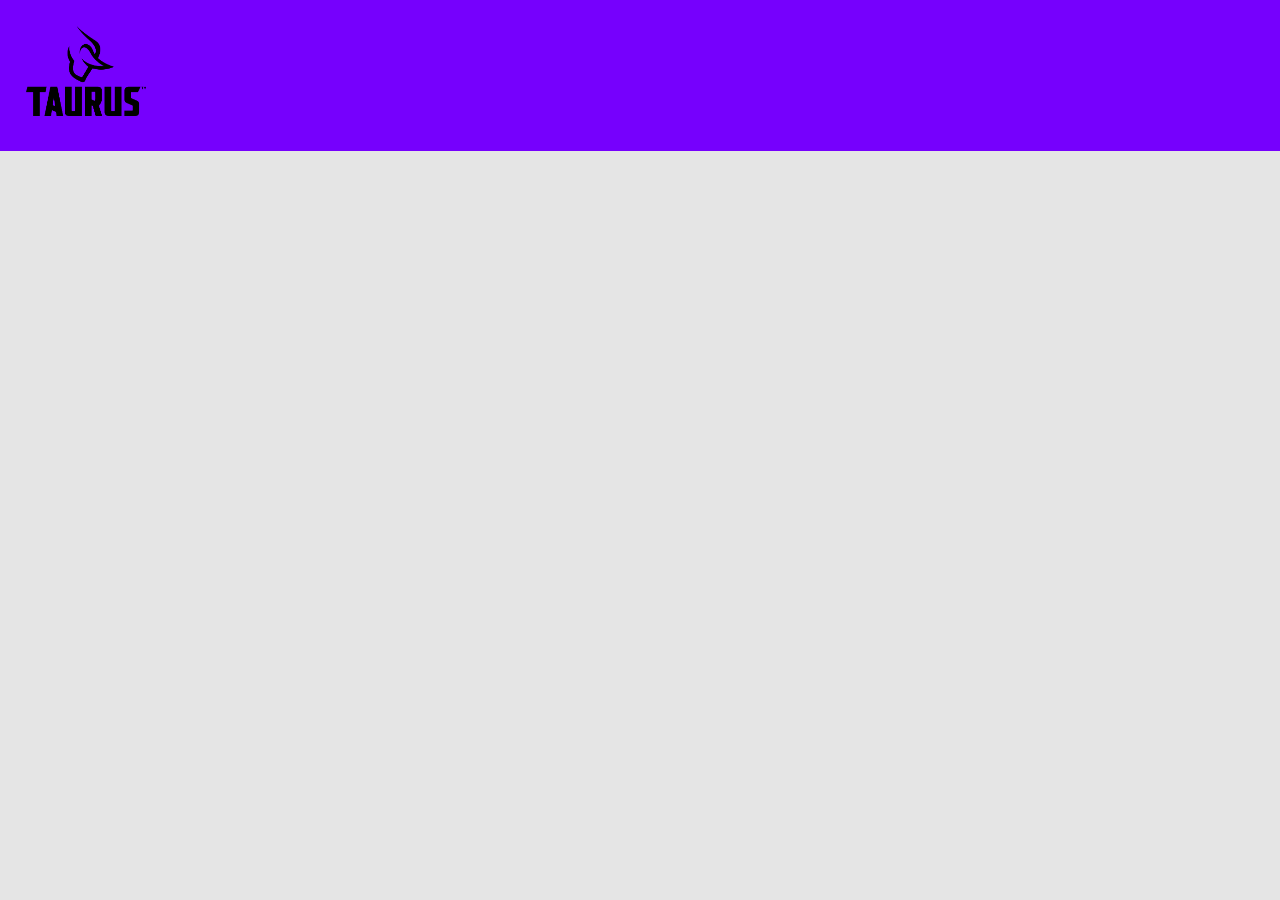
==== index.html @ e04e8f3f "Inicio" ====
<!DOCTYPE html>
<html>

<head>
    <link rel="stylesheet" type="text/css" href="styles.css">
    <meta charset="UTF-8">
    <link rel="shortcut icon" href="Img/logo-taurus-versao-vertical.png" type="image/x-icon" />
    <title>Taurus Armas</title>
</head>
<body>
    <header>
        <div class="topo">

            <div>
                <img src="Img/logo-taurus-versao-vertical.png""
                    alt=" Logo" height=90px width=120px>
            </div>

        </div>
    </header>
</body>

</html>
---- styles.css ----
div.topo {
	background-color: #7600fd;
	border: none;
	height: 100px;
	width: 100%;
}

div.topo {
	margin: none;
	padding: 2%;
}

header {
	position: fixed;
	top: 0;
	width: 100%;
}

div.lore {
	max-width: 50%;
	height: 2000px;
}

body {
	background-color: #e5e5e5;
	color: #25282b;
	margin: 0;
	font-family: 'Montserrat', sans-serif;
}
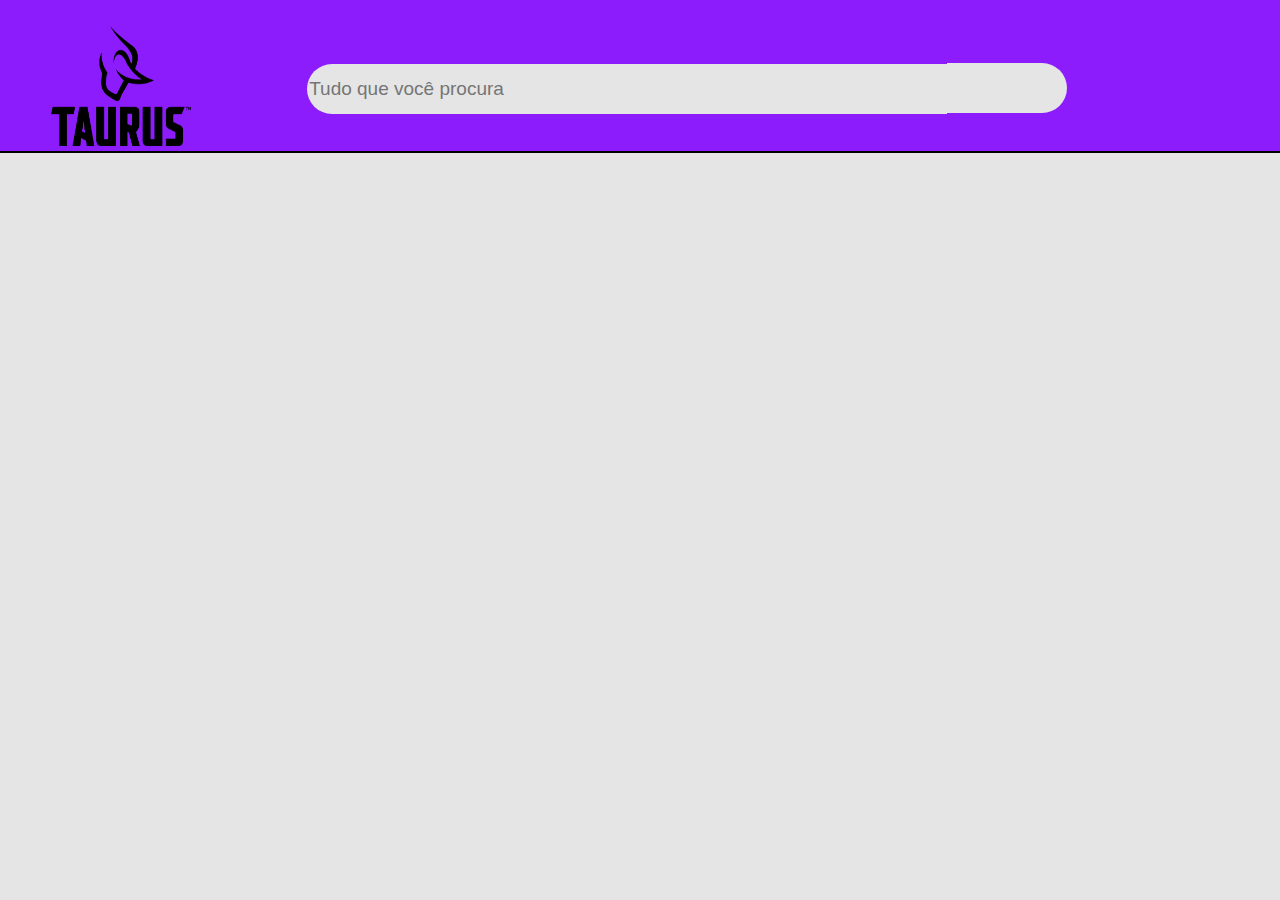
==== commit 63d7ec70: "Atualizacao1.0" ====
--- a/index.html
+++ b/index.html
@@ -7,17 +7,23 @@
     <link rel="shortcut icon" href="Img/logo-taurus-versao-vertical.png" type="image/x-icon" />
     <title>Taurus Armas</title>
 </head>
+
 <body>
     <header>
         <div class="topo">
-
-            <div>
-                <img src="Img/logo-taurus-versao-vertical.png""
-                    alt=" Logo" height=90px width=120px>
+            <div class="logo">
+                <img src="Img/logo-taurus-versao-vertical.png" alt=" Logo" height=120px width=140px>
             </div>
-
+            <div class="pesquisa">
+                <input type="search" name="barra" class="busca" placeholder="Tudo que você procura">
+            </div>
+            <div class="lupa">
+                <a id="lupinha" title="pesquisa"></a>
+            </div>
         </div>
     </header>
+    <div class="linhaH"></div>
+
 </body>
 
 </html>--- a/styles.css
+++ b/styles.css
@@ -1,24 +1,36 @@
 div.topo {
-	background-color: #7600fd;
+	background-color: #8000ffe0;
 	border: none;
 	height: 100px;
 	width: 100%;
-}
-
-div.topo {
 	margin: none;
 	padding: 2%;
 }
 
+div.pesquisa {
+	height: 1%;
+	width: 50%;
+	padding-left: 2%;
+	background-color: none;
+	position: relative;
+	float: left;
+	margin-left: 8%;
+}
+
+.linhaH {
+	border-bottom: 2px solid black;
+	padding: 0%;
+}
+
+input.busca {
+	width: 100%;
+	height: 40px;
+	margin-top: 40px;
+}
+
 header {
-	position: fixed;
 	top: 0;
 	width: 100%;
-}
-
-div.lore {
-	max-width: 50%;
-	height: 2000px;
 }
 
 body {
@@ -26,4 +38,48 @@
 	color: #25282b;
 	margin: 0;
 	font-family: 'Montserrat', sans-serif;
+}
+
+input.busca {
+	background-color: #e5e5e5;
+	border: none;
+	height: 50px;
+	font-size: 19px;
+	margin-top: 6%;
+	border-top-left-radius: 30px;
+	border-bottom-left-radius: 30px;
+}
+
+div.icon {
+	width: 120px;
+	height: 70px;
+	background-color: none;
+	float: left;
+}
+
+div.logo {
+	height: 10%;
+	width: 10%;
+	padding-left: 2%;
+	float: left;
+}
+
+.lupa {
+	height: 50px;
+	width: 50px;
+	background-color: #e5e5e5;
+	float: left;
+	display: block;
+	margin-top: 37px;
+	border-top-right-radius: 30px;
+	border-bottom-right-radius: 30px;
+	padding-left: 70px;
+}
+
+a#lupinha{
+	
+	width: 20px;
+	height: 20px;
+	margin-top: 15px;
+	margin-left: 10px;
 }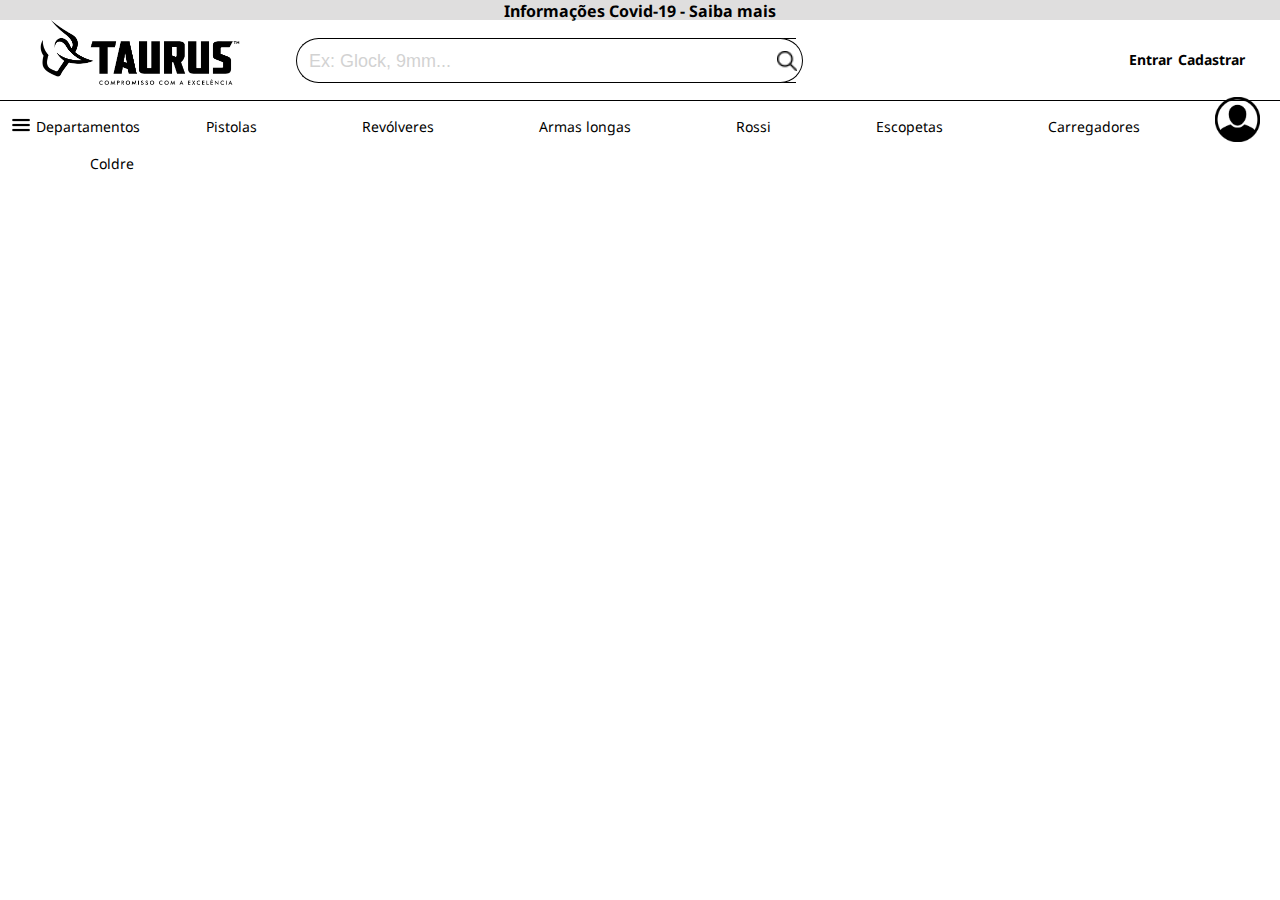
==== commit c20f7fdd: "Atualizando" ====
--- a/index.html
+++ b/index.html
@@ -1,28 +1,71 @@
-<!DOCTYPE html>
 <html>
 
 <head>
-    <link rel="stylesheet" type="text/css" href="styles.css">
-    <meta charset="UTF-8">
-    <link rel="shortcut icon" href="Img/logo-taurus-versao-vertical.png" type="image/x-icon" />
-    <title>Taurus Armas</title>
+    <link rel="stylesheet" type="text/css" href="./css/main.css" rel="stylesheet" type="text/css">
+    <link href="https://fonts.googleapis.com/css2?family=Noto+Sans&display=swap" rel="stylesheet">
 </head>
 
 <body>
-    <header>
-        <div class="topo">
+    <title>Lojinha</title>
+    <section class="topo">
+        <div class="header1">
+            <h1 id="covid">Informações Covid-19 - Saiba mais</h1>
+        </div>
+
+
+        <div class="header2">
             <div class="logo">
-                <img src="Img/logo-taurus-versao-vertical.png" alt=" Logo" height=120px width=140px>
+                <img src="./img/taurus-logo.png" width="200px">
+
             </div>
+
             <div class="pesquisa">
-                <input type="search" name="barra" class="busca" placeholder="Tudo que você procura">
+                <input type="search" name="barra" class="busca" placeholder="Ex: Glock, 9mm...">
             </div>
             <div class="lupa">
-                <a id="lupinha" title="pesquisa"></a>
+                <img src="./img/icon.png">
+
+            </div>
+            <div class="texto">
+                <h1>Cadastrar</h1>
+                <h1>Entrar</h1>
+            </div>
+            <div class="cadastro">
+                <img src="./img/icon-login.png">
+
             </div>
         </div>
-    </header>
-    <div class="linhaH"></div>
+    </section>
+    <section class="menu">
+        <div class="dropdown">
+            <button class="dropbtn">
+                <div class="icon-menu">
+                    <img src="./img/icon-menu.png" width="20px">
+                </div>
+                Departamentos
+            </button>
+            <div class="dropdown-content">
+                <a href="#">Armas</a>
+                <a href="#">Munições 2</a>
+                <a href="#">Componentes</a>
+                <a href="#">Rifles</a>
+                <a href="#">Acessórios</a>
+            </div>
+        </div>
+
+        <div class="destaques">
+            <ul>
+                <li id="pistol">Pistolas</li>
+                <li>Revólveres</li>
+                <li>Armas longas</li>
+                <li>Rossi</li>
+                <li>Escopetas</li>
+                <li>Carregadores</li>
+                <li>Coldre</li>
+            </ul>
+        </div>
+    </section>
+
 
 </body>
 
--- a/css/main.css
+++ b/css/main.css
@@ -0,0 +1,169 @@
+body{
+    margin: 0;
+    
+}
+.header2{
+    width: 100%;
+    height: 80px;
+    background-color: white;
+    border-bottom: 1px solid black;
+    
+    
+}
+.logo{
+    width: 20%;
+    padding-left: 40px;
+    float: left;
+   
+}
+.pesquisa{
+	
+	height: 50px;
+	width: 30%;
+    background-color: none;
+    margin-top: 18px;
+    float: left;    
+}
+.lupa{
+    height: 43px;
+    width: 30px;
+    background-color: white;
+    float: left;
+    margin-top: 18px;
+    border-top-right-radius: 30px;
+    border-bottom-right-radius: 30px;  
+    margin-left: 92px; 
+    border: 1px solid black;
+    border-left: none;
+    
+}
+.lupa img{
+    width: 20px;
+    height: 20px;
+    margin-top: 12px;
+    margin-left: 5px;
+    
+}
+input.busca{
+    /*background: url(imagens/icones/icon.png) no-repeat center right;*/
+border: 1px solid black;
+border-right: none;
+width: 500px;
+height: 45px;
+font-size: 19px;
+border-bottom-left-radius: 30px;
+border-top-left-radius: 30px;
+}
+.cadastro img{
+    width: 45px;
+    float: right;
+    margin-top: 18px;
+    margin-right: 20px;
+}
+::-webkit-input-placeholder  { 
+    color:#a6a6a6; 
+    padding-left: 10px;
+    font-size: 18px;
+    opacity: 50%;
+}
+.texto{
+    float: left;
+    padding-left: 320px;
+    margin-top: 21px;
+
+}
+.texto h1{
+    font-size: 14px;
+    float: right;
+    margin-left: 6px;
+    font-family: 'Noto Sans', sans-serif;
+
+}
+.header1{
+    width: 100%;
+    height: 20px;
+    background-color: #dfdede;
+    text-align: center;
+    font-size: 8px;
+    font-family: 'Noto Sans', sans-serif;
+}
+.dropbtn {
+    background-color: white;
+    color: black;
+    padding: 16px;
+    font-size: 14px;
+    font-family: 'Noto Sans', sans-serif;
+    border: none;
+    
+  }
+  .dropbtn img{
+      margin-top: px;
+  }
+  
+  .dropdown {
+    position: relative;
+    margin-top: -16px;
+    display: inline-block;
+    float: left;
+  }
+  
+  .dropdown-content {
+    display: none;
+    position: absolute;
+    background-color: #f1f1f1;
+    min-width: 160px;
+    box-shadow: 0px 8px 16px 0px rgba(0,0,0,0.2);
+    z-index: 1;
+  }
+  
+  .dropdown-content a {
+    color: black;
+    padding: 12px 16px;
+    text-decoration: none;
+    display: block;
+    font-size: 14px;
+    font-family: 'Noto Sans', sans-serif;
+  }
+  
+  .dropdown-content a:hover {
+      background-color: #ddd;
+    }
+  
+  .dropdown:hover .dropdown-content {
+      display: block;
+    }
+  
+  .dropdown:hover .dropbtn {
+      border-bottom: 1px solid black;
+    }
+    .icon-menu{
+        float: left;
+        margin-right: 5px;
+        margin-top: -2px;
+        margin-left: -5px;
+        
+    }
+    .destaques ul{
+        text-align: center;
+        
+    }
+    .destaques ul li {
+        list-style: none;
+        float: left;
+        padding-left: 50px;
+        padding-right: 55px;
+        font-size: 14px;
+        height: 37px;
+        font-family: 'Noto Sans', sans-serif;
+        
+        
+    }
+    #pistol{
+        padding-left: 
+        px;
+    }
+    .destaques ul li:hover {
+      
+     border-bottom: 1px solid black;
+    }
+
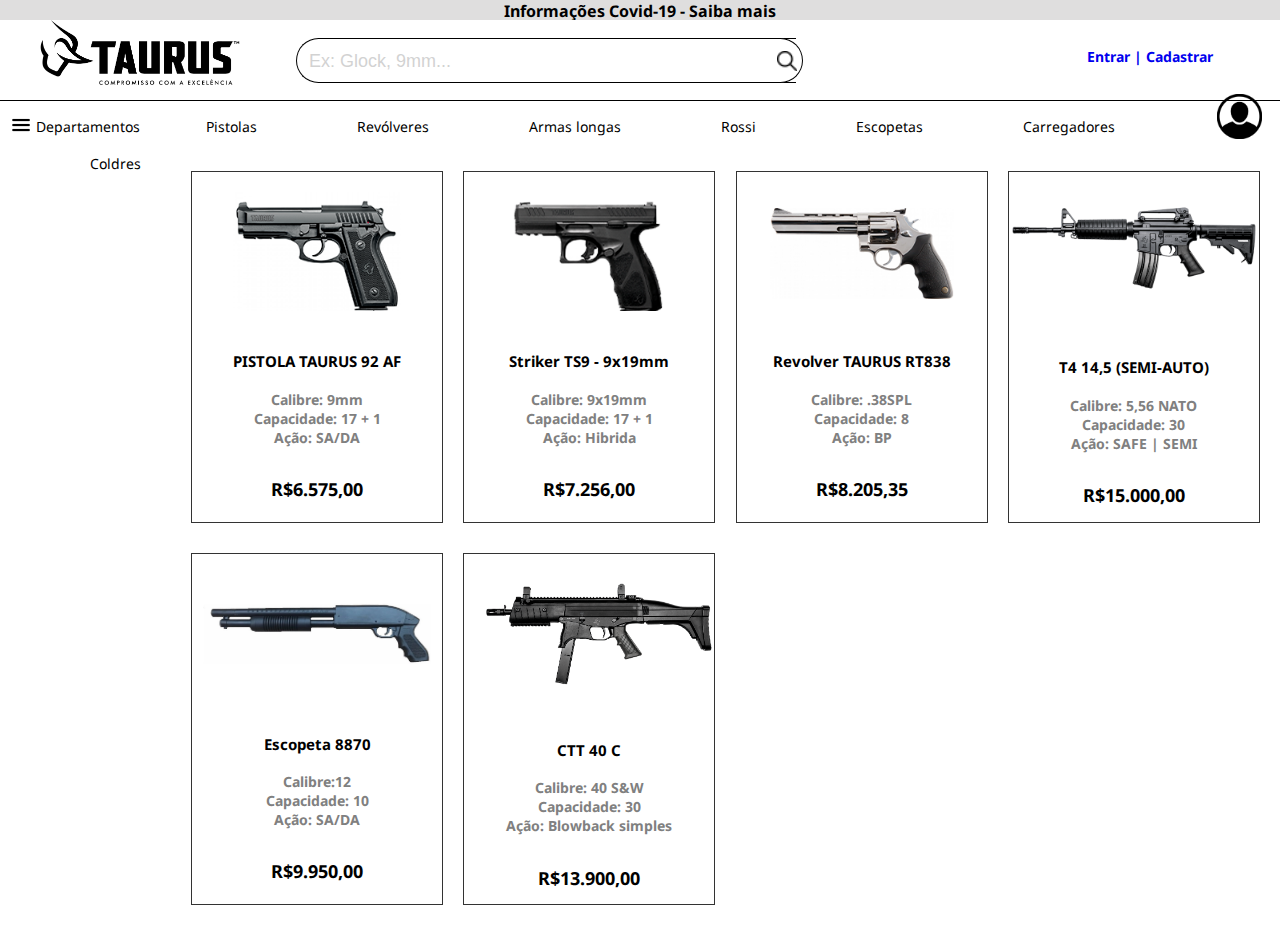
==== commit 33c73945: "Finaly" ====
--- a/index.html
+++ b/index.html
@@ -1,12 +1,12 @@
 <html>
 
 <head>
-    <link rel="stylesheet" type="text/css" href="./css/main.css" rel="stylesheet" type="text/css">
+    <link rel="stylesheet" type="text/css" href="css/main.css" rel="stylesheet" type="text/css">
     <link href="https://fonts.googleapis.com/css2?family=Noto+Sans&display=swap" rel="stylesheet">
+    <title>Lojinha</title>
 </head>
 
 <body>
-    <title>Lojinha</title>
     <section class="topo">
         <div class="header1">
             <h1 id="covid">Informações Covid-19 - Saiba mais</h1>
@@ -15,7 +15,7 @@
 
         <div class="header2">
             <div class="logo">
-                <img src="./img/taurus-logo.png" width="200px">
+                <a href="index.html"><img src="img/taurus-logo.png" width="200px"></a>
 
             </div>
 
@@ -27,8 +27,12 @@
 
             </div>
             <div class="texto">
-                <h1>Cadastrar</h1>
-                <h1>Entrar</h1>
+                <a href="./cadastro/cadastro.html">
+                    <h1>Cadastrar</h1>
+                </a>
+                <a href="./Login/login.html">
+                    <h1>Entrar |</h1>
+                </a>
             </div>
             <div class="cadastro">
                 <img src="./img/icon-login.png">
@@ -46,7 +50,7 @@
             </button>
             <div class="dropdown-content">
                 <a href="#">Armas</a>
-                <a href="#">Munições 2</a>
+                <a href="#">Munições</a>
                 <a href="#">Componentes</a>
                 <a href="#">Rifles</a>
                 <a href="#">Acessórios</a>
@@ -61,9 +65,70 @@
                 <li>Rossi</li>
                 <li>Escopetas</li>
                 <li>Carregadores</li>
-                <li>Coldre</li>
+                <li>Coldres</li>
             </ul>
         </div>
+    </section>
+    <section class="grid">
+        </br></br></br>
+        <div class="grid-container">
+            <div class="grid-item">
+                <!-- https://www.taurusarmas.com.br/pt/produtos/pistolas/pistola-taurus-92-af -->
+                <a href="./Produto/prod.html"><img src="./img/9mm.png" alt="" width="200px"></a>
+                <h1>PISTOLA TAURUS 92 AF</h1>
+                <h4>Calibre:<span> 9mm</span> </br> Capacidade:<span> 17 + 1</span></br> Ação:
+                    SA/DA</h4>
+                <h5>R$6.575,00</h5>
+            </div>
+
+            <div class="grid-item">
+                <!-- https://www.camuflagemairsoft.com.br/pistola-taurus-striker-ts9-9x19mm.html -->
+                <a href="./Produto/prod.html"><img src="img/striker.png" alt="" width="200px"></a>
+                <h1>Striker TS9 - 9x19mm</h1>
+                <h4>Calibre:<span> 9x19mm</span> </br> Capacidade:<span> 17 + 1</span></br> Ação:
+                    Hibrida</h4>
+                <h5>R$7.256,00</h5>
+            </div>
+
+            <div class="grid-item">
+                <!-- https://www.camuflagemairsoft.com.br/revolver-taurus-rt838-6-polegadas-calibre-38-spl-8-tiros.html -->
+                <a href="./Produto/prod.html"><img src="img/rt838.png" alt="" width="200px"></a>
+                <h1>Revolver TAURUS RT838</h1>
+                <h4>Calibre:<span> .38SPL</span> </br> Capacidade:<span> 8</span></br> Ação:
+                    BP</h4>
+                <h5>R$8.205,35
+                </h5>
+            </div>
+
+            <div class="grid-item">
+                <!-- https://www.taurusarmas.com.br/pt/produtos/armas-longas/t4-145-semi-auto -->
+                <a href="./Produto/prod.html"><img src="img/t4.png" alt="" width="250px"></a>
+                <h1>T4 14,5 (SEMI-AUTO)</h1>
+                <h4>Calibre:<span> 5,56 NATO</span> </br> Capacidade:<span> 30</span></br> Ação:
+                    SAFE | SEMI</h4>
+                <h5>R$15.000,00</h5>
+            </div>
+
+            <div class="grid-item">
+                <a href="./Produto/prod.html"><img src="img/escopeta.jpg" alt="" width="250px"></a>
+                <h1>Escopeta 8870</h1>
+                <h4>Calibre:<span>12</span> </br> Capacidade:<span> 10</span></br> Ação:
+                    SA/DA</h4>
+                <h5>R$9.950,00
+                </h5>
+
+            </div>
+
+            <div class="grid-item">
+                <!-- https://www.taurusarmas.com.br/pt/produtos/armas-longas/ctt-40-c-->
+                <a href="./Produto/prod.html"><img src="img/sub.png" alt="" width="270px"></a>
+                <h1>CTT 40 C</h1>
+                <h4>Calibre:<span> 40 S&W</span> </br> Capacidade:<span> 30</span></br> Ação:
+                    Blowback simples</h4>
+                <h5>R$13.900,00</h5>
+            </div>
+        </div>
+
     </section>
 
 
--- a/css/main.css
+++ b/css/main.css
@@ -1,85 +1,89 @@
-body{
+body {
     margin: 0;
-    
-}
-.header2{
+}
+
+.header2 {
     width: 100%;
     height: 80px;
     background-color: white;
     border-bottom: 1px solid black;
-    
-    
-}
-.logo{
+    position: -webkit-sticky;
+    position: sticky;
+}
+
+.logo {
     width: 20%;
     padding-left: 40px;
     float: left;
-   
-}
-.pesquisa{
-	
-	height: 50px;
-	width: 30%;
+}
+
+.pesquisa {
+    height: 50px;
+    width: 30%;
     background-color: none;
     margin-top: 18px;
-    float: left;    
-}
-.lupa{
+    float: left;
+}
+
+.lupa {
     height: 43px;
     width: 30px;
     background-color: white;
     float: left;
     margin-top: 18px;
     border-top-right-radius: 30px;
-    border-bottom-right-radius: 30px;  
-    margin-left: 92px; 
+    border-bottom-right-radius: 30px;
+    margin-left: 92px;
     border: 1px solid black;
     border-left: none;
-    
-}
-.lupa img{
+}
+
+.lupa img {
     width: 20px;
     height: 20px;
     margin-top: 12px;
     margin-left: 5px;
-    
-}
-input.busca{
-    /*background: url(imagens/icones/icon.png) no-repeat center right;*/
-border: 1px solid black;
-border-right: none;
-width: 500px;
-height: 45px;
-font-size: 19px;
-border-bottom-left-radius: 30px;
-border-top-left-radius: 30px;
-}
-.cadastro img{
+}
+
+input.busca {
+    border: 1px solid black;
+    border-right: none;
+    width: 500px;
+    height: 45px;
+    font-size: 19px;
+    border-bottom-left-radius: 30px;
+    border-top-left-radius: 30px;
+}
+
+.cadastro img {
     width: 45px;
     float: right;
     margin-top: 18px;
-    margin-right: 20px;
-}
-::-webkit-input-placeholder  { 
-    color:#a6a6a6; 
+    margin-right: 18px;
+    margin-left: 6px;
+}
+
+::-webkit-input-placeholder {
+    color: #a6a6a6;
     padding-left: 10px;
     font-size: 18px;
     opacity: 50%;
 }
-.texto{
-    float: left;
-    padding-left: 320px;
-    margin-top: 21px;
-
-}
-.texto h1{
+
+.texto {
+    float: left;
+    padding-left: 280px;
+    margin-top: 18px;
+}
+
+.texto h1 {
     font-size: 14px;
     float: right;
-    margin-left: 6px;
-    font-family: 'Noto Sans', sans-serif;
-
-}
-.header1{
+    margin-left: 4px;
+    font-family: 'Noto Sans', sans-serif;
+}
+
+.header1 {
     width: 100%;
     height: 20px;
     background-color: #dfdede;
@@ -87,6 +91,7 @@
     font-size: 8px;
     font-family: 'Noto Sans', sans-serif;
 }
+
 .dropbtn {
     background-color: white;
     color: black;
@@ -94,76 +99,268 @@
     font-size: 14px;
     font-family: 'Noto Sans', sans-serif;
     border: none;
-    
-  }
-  .dropbtn img{
-      margin-top: px;
-  }
-  
-  .dropdown {
+}
+
+.dropbtn img {
+    margin-top: px;
+}
+
+.dropdown {
     position: relative;
     margin-top: -16px;
     display: inline-block;
     float: left;
-  }
-  
-  .dropdown-content {
+}
+
+.dropdown-content {
     display: none;
     position: absolute;
     background-color: #f1f1f1;
     min-width: 160px;
-    box-shadow: 0px 8px 16px 0px rgba(0,0,0,0.2);
+    box-shadow: 0px 8px 16px 0px rgba(0, 0, 0, 0.2);
     z-index: 1;
-  }
-  
-  .dropdown-content a {
+}
+
+.dropdown-content a {
     color: black;
     padding: 12px 16px;
     text-decoration: none;
     display: block;
     font-size: 14px;
     font-family: 'Noto Sans', sans-serif;
-  }
-  
-  .dropdown-content a:hover {
-      background-color: #ddd;
-    }
-  
-  .dropdown:hover .dropdown-content {
-      display: block;
-    }
-  
-  .dropdown:hover .dropbtn {
-      border-bottom: 1px solid black;
-    }
-    .icon-menu{
-        float: left;
-        margin-right: 5px;
-        margin-top: -2px;
-        margin-left: -5px;
-        
-    }
-    .destaques ul{
-        text-align: center;
-        
-    }
-    .destaques ul li {
-        list-style: none;
-        float: left;
-        padding-left: 50px;
-        padding-right: 55px;
-        font-size: 14px;
-        height: 37px;
-        font-family: 'Noto Sans', sans-serif;
-        
-        
-    }
-    #pistol{
-        padding-left: 
-        px;
-    }
-    .destaques ul li:hover {
-      
-     border-bottom: 1px solid black;
-    }
-
+}
+
+.dropdown-content a:hover {
+    background-color: #ddd;
+}
+
+.dropdown:hover .dropdown-content {
+    display: block;
+}
+
+.dropdown:hover .dropbtn {
+    border-bottom: 1px solid black;
+}
+
+.icon-menu {
+    float: left;
+    margin-right: 5px;
+    margin-top: -2px;
+    margin-left: -5px;
+}
+
+.destaques ul {
+    text-align: center;
+}
+
+.destaques ul li {
+    list-style: none;
+    float: left;
+    padding-left: 50px;
+    padding-right: 50px;
+    font-size: 14px;
+    height: 37px;
+    font-family: 'Noto Sans', sans-serif;
+}
+
+#pistol {
+    padding-left: px;
+}
+
+.destaques ul li:hover {
+    border-bottom: 1px solid black;
+}
+
+.grid-container {
+    display: grid;
+    text-align: center;
+    margin-left: 50px;
+    grid-template-columns: auto auto auto auto;
+}
+
+.grid-item {
+    background-color: rgba(255, 255, 255, 0.8);
+    border: 1px solid rgba(0, 0, 0, 0.8);
+    text-align: center;
+    width: 250px;
+    height: 350px;
+    margin-bottom: 30px;
+}
+
+.grid-item img {
+    margin-top: 20px;
+}
+
+.grid-item h1 {
+    font-family: 'Noto Sans', sans-serif;
+    font-size: 15px;
+    padding-top: 30px;
+}
+
+#produto {
+    width: 400px;
+    height: 300px;
+    border: 1px solid black;
+}
+
+#produto img {
+    width: 400px;
+}
+
+#descricao {
+    height: 300px;
+    width: 900px;
+    border-bottom: 1px solid black;
+}
+
+#descricao h1 {
+    font-size: 30px;
+    text-align: left;
+    padding-left: 10px;
+    font-family: 'Noto Sans', sans-serif;
+}
+
+#descricao h2 {
+    font-size: 15px;
+    text-align: left;
+    padding-left: 10px;
+    font-family: Arial, Helvetica, sans-serif
+}
+
+#descricao h3 {
+    font-size: 15px;
+    text-align: left;
+    padding-left: 10px;
+    font-family: 'Noto Sans', sans-serif;
+}
+
+#descricao h4 {
+    font-size: 15px;
+    text-align: left;
+    padding-left: 10px;
+    font-family: Arial, Helvetica, sans-serif
+}
+
+.mytab {
+    border: none;
+    margin-top: -110px;
+}
+
+.mytab th {
+    font-family: 'Noto Sans', sans-serif;
+}
+
+.box h1 {
+    text-align: center;
+    font-family: 'Noto Sans', sans-serif;
+    border-bottom: 1px solid black;
+}
+
+.box label {
+    font-family: 'Noto Sans', sans-serif;
+}
+
+.box input {
+    border: 1px solid black;
+    border-radius: 2px;
+    margin: 5px;
+    margin-left: -2px;
+}
+
+.mytab tr {
+    text-align: center;
+    font-family: 'Noto Sans', sans-serif;
+    font-size: 14px;
+}
+
+form input {
+    width: 100%;
+    padding: 12px;
+    box-sizing: border-box;
+    border-radius: 6px;
+    border: 1px solid rgba(141, 25, 52, 0.5);
+    outline: none;
+    font-size: 16px;
+}
+
+#modal .content {
+    margin-top: 10%;
+    color: black;
+}
+
+#modal .content h1 {
+    text-align: center;
+    text-transform: uppercase;
+}
+
+#modal form {
+    width: 20%;
+    max-width: 800px;
+    margin: 0 auto 15%;
+    display: grid;
+    grid-template-columns: 1fr 1fr;
+    gap: 20px;
+}
+
+.content form div:nth-child(3), .content form div:nth-child(4), .content form div:nth-child(2), form div:nth-child(1){
+    grid-column: span 2;
+}
+
+.grid-item h4 {
+    font-family: 'Noto Sans', sans-serif;
+    font-size: 14px;
+    color: gray;
+}
+
+.grid-item h5 {
+    font-family: 'Noto Sans', sans-serif;
+    font-size: 18px;
+}
+
+#modal .content {
+    margin-top: 10%;
+    color: black;
+}
+
+#modal .content h1 {
+    text-align: center;
+    text-transform: uppercase;
+}
+
+#modal form {
+    width: 20%;
+    max-width: 800px;
+    margin: 0 auto 15%;
+    display: grid;
+    grid-template-columns: 1fr 1fr;
+    gap: 20px;
+}
+
+
+
+form label {
+    font-weight: 600;
+    line-height: 32px;
+    letter-spacing: 0.8px;
+}
+
+form button:hover {
+    background: black;
+    color: white;
+    text-decoration: none;
+}
+
+form button {
+    background: white;
+    width: 150px;
+    height: 40px;
+    border-radius: 6px;
+    cursor: pointer;
+    margin-top: 32px;
+    grid-column: 2;
+    justify-self: end;
+    transition: 400ms;
+}
+#segundo{
+    display: none;
+}
